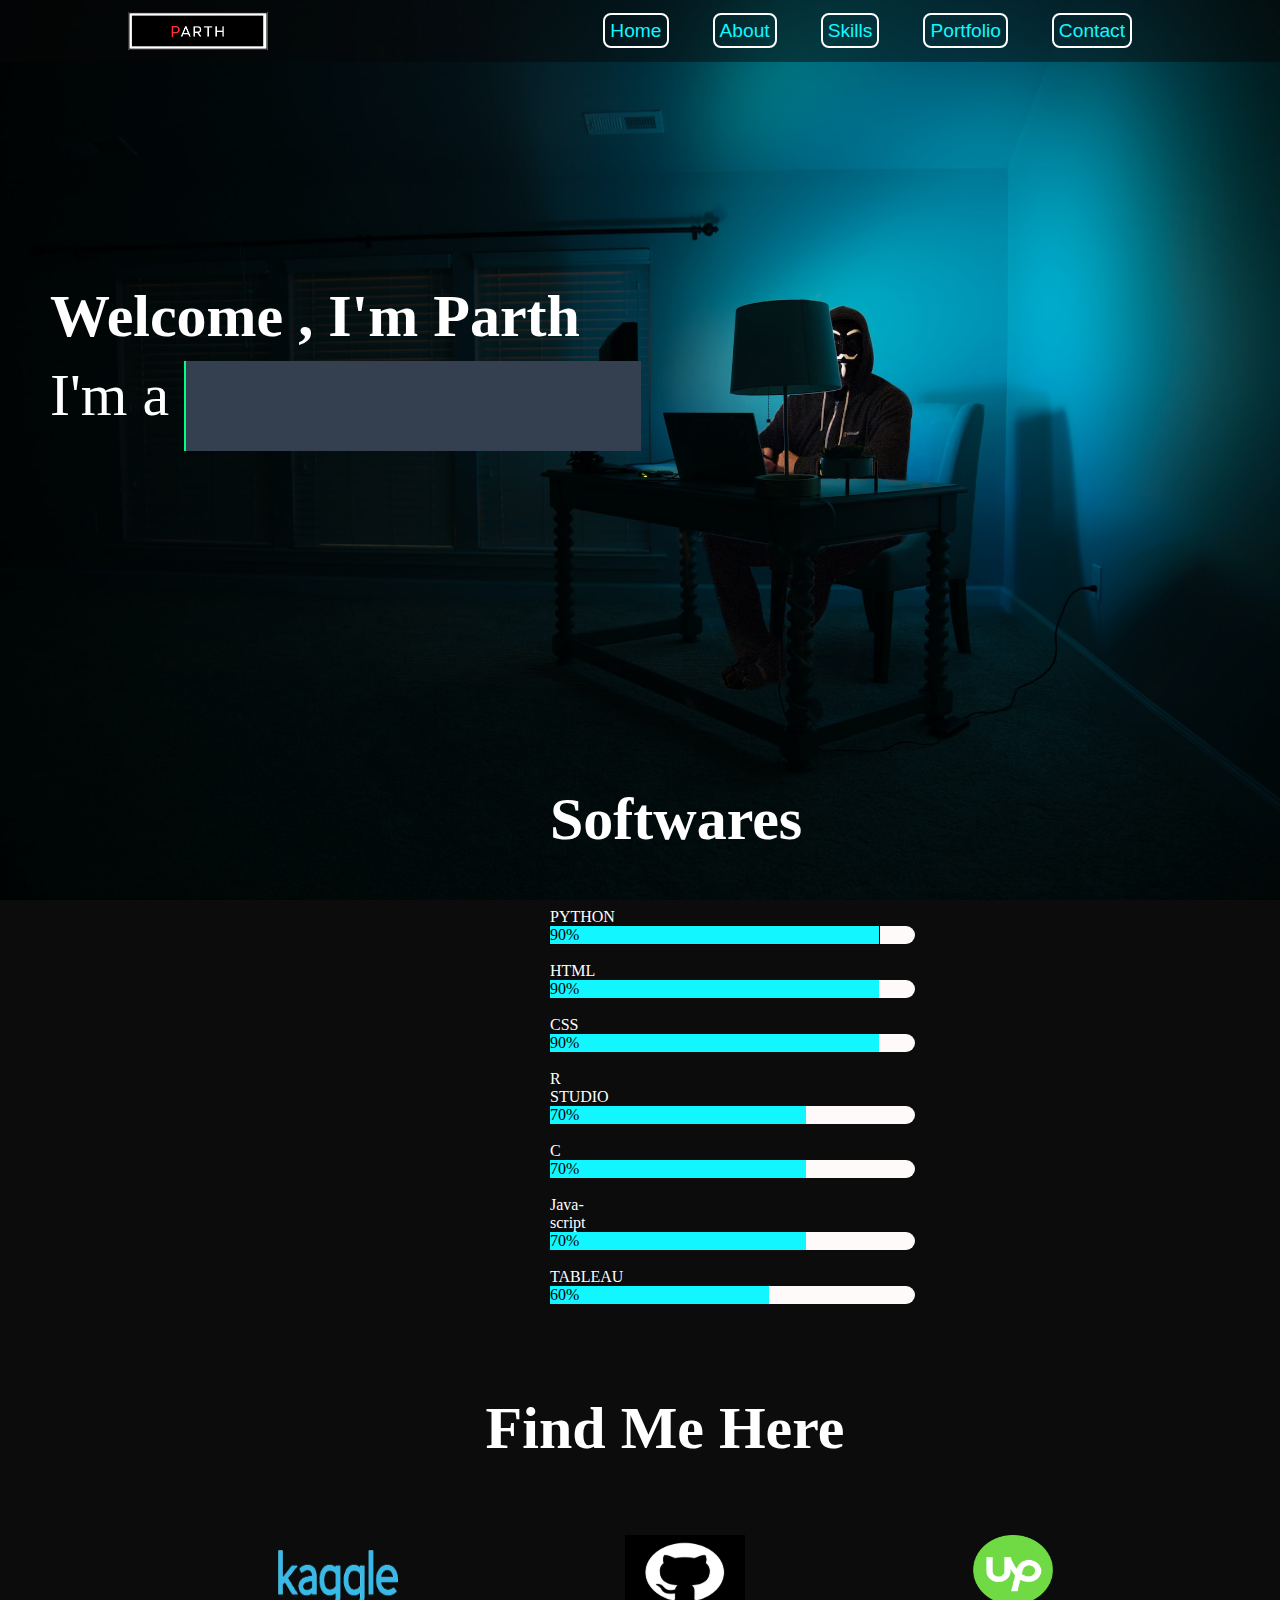
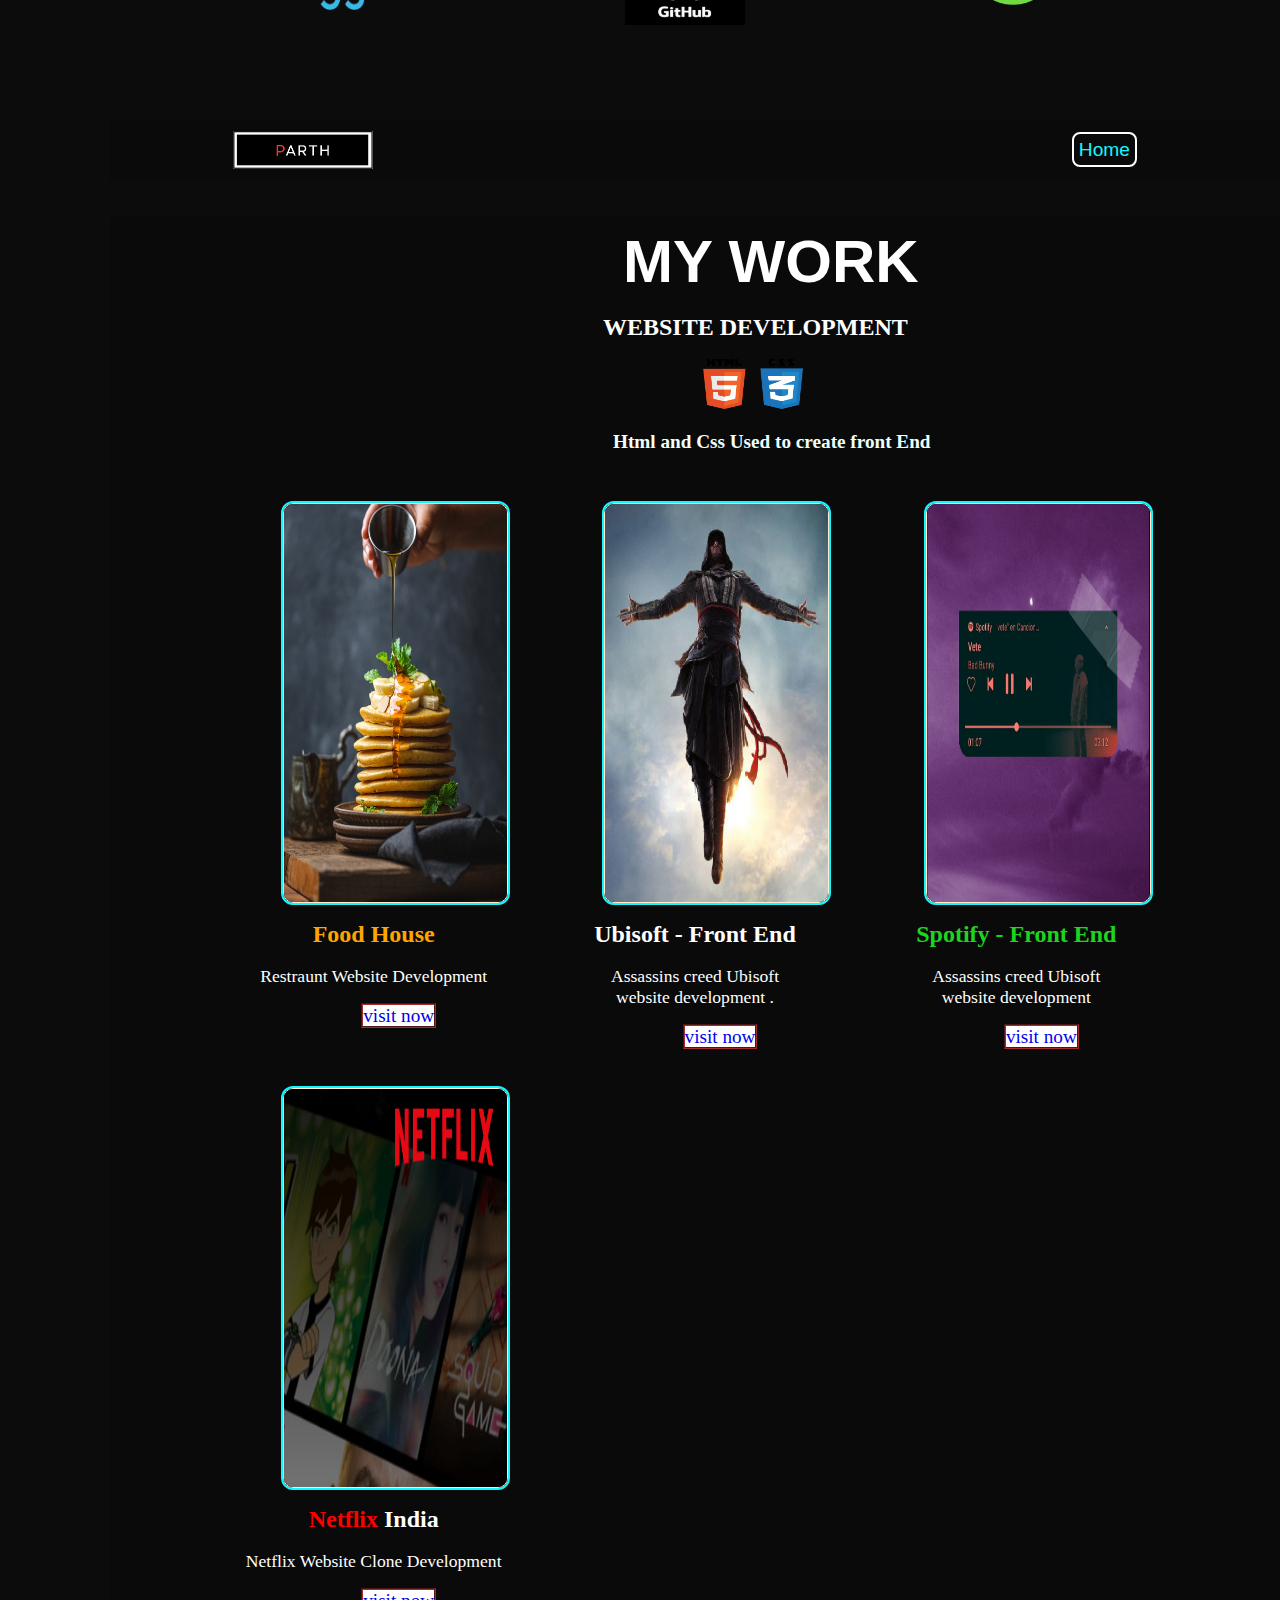
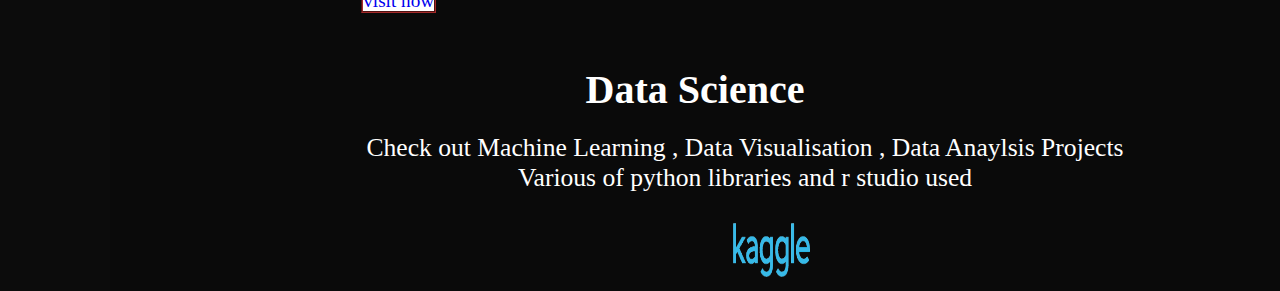
==== index.html @ 5d79d77d "Add initial files" ====
<!DOCTYPE html>
<html lang="en">

<head>
    <meta charset="UTF-8">
    <meta name="viewport" content="width=device-width, initial-scale=1.0">
    <title>Portfolio</title>
    <link rel="icon" type="image/x-icon" href="img/P.png">
    <link rel="stylesheet" href="style.css">

    <link rel="stylesheet" href="https://cdnjs.cloudflare.com/ajax/libs/animate.css/4.1.1/animate.min.css" />


</head>

<body>

    <!-- HEADER -->

    <div class="header">
        <div class="new">

            <div class="container">
                <nav>
                    <img src="img/Logo.png" class="logo">
                    <ul>
                        <li><a href="#">Home</a></li>
                        <li><a href="#">About</a></li>
                        <li><a target="_blank" href="#Skills">Skills</a></li>
                        <li><a href="#port">Portfolio</a></li>
                        <li><a href="#">Contact</a></li>
                    </ul>
                </nav>
            </div>
        </div>

        <div class="container1">
            <h1>Welcome , I'm Parth</h1>
            <div class="wrapper">
                <div class="fixedtext"> I'm a </div>
                <ul class="movingtext">
                    <li><span>Web Developer...</span></li>
                    <li><span>Data Scientist...</span></li>
                    <li><span>Business Anaylst...</span></li>
                    <li><span>Freelancer...</span></li>
                </ul>
            </div>

            <!--===============SKILL===============-->
            <!--=====================================-->

            <br> <br> <br> <br> <br> <br> <br> <br> <br> <br> <br> <br> <br> <br>

            <section id="Skills" class="Skills">

                <div class="bod">


                    <div class="skill">


                        <h1 class="soft">Softwares</h1>

                        <br><br><br>
                        <p style="margin-right: 1000px;">PYTHON</p>
                        <div class="container11">

                            <div class="python">90%</div>
                        </div>
                        <br>
                        <p style="margin-right: 1000px;">HTML</p>
                        <div class="container11">
                            <div class="html">90%</div>
                        </div>
                        <br>
                        <p style="margin-right: 1000px;">CSS</p>
                        <div class="container11">
                            <div class="css">90%</div>
                        </div>
                        <br>
                        <p style="margin-right: 900px;">R STUDIO</p>
                        <div class="container11">
                            <div class="r">70%</div>
                        </div>
                        <br>
                        <p style="margin-right: 1000px;">C</p>
                        <div class="container11">
                            <div class="c">70%</div>
                        </div>
                        <br>
                        <p style="margin-right: 890px;">Java-script</p>
                        <div class="container11">
                            <div class="java">70%</div>
                        </div>
                        <br>
                        <p style="margin-right: 1000px;">TABLEAU</p>
                        <div class="container11">
                            <div class="tab">60%</div>
                        </div>
                    </div>

                </div>




                <br><br><br><br><br>
                <div class="cont">
                    <h1>Find Me Here</h1>
                    <br /><br /><br><br>
                    <div class="link">
                        <div class="kaggle">
                            <a target="_blank" href="https://www.kaggle.com/parthdevrani"><img src="img/kaggle.png"
                                    alt="" /></a>
                            <br />
                        </div>
                        <div class="git">
                            <a target="_blank" href="https://github.com/DESMOOND1"><img src="img/git.jpg" alt="" /></a>
                        </div>
                        <div class="upw">
                            <a target="_blank" href="https://www.upwork.com/freelancers/~01268d0ac81c49f624"><img
                                    src="img/upw.png" alt="" /></a>
                        </div>
                    </div>
                </div>


            </section>
            <br><br><br><br><br>
            <!--===============PORT===============-->
            <!--=====================================-->


            <section class="port" id="port">

                <div class="header1">
                    <div class="new1">

                        <div class="container123">
                            <nav>
                                <img src="img/Logo.png" class="logo">
                                <ul>
                                    <li><a target="_blank" href="index.html">Home</a></li>
                                </ul>
                            </nav>
                        </div>
                    </div>

                    <br><br>

                    <div id="portfolioo">
                        <div class="container123">
                            <h1 style="margin-left: 390px;" class="animate__animated animate__rubberBand">MY WORK</h1>
                            <br>
                            <h2 style="margin-left: 370px;">WEBSITE DEVELOPMENT</h2>
                            <br><img style="margin-left: 470px;" class="css1" src="img/css.png" alt="">
                            <br>
                            <br>
                            <h4 style="margin-left: 380px ; font-size: 1.2rem;" class="lol">Html and Css Used to create
                                front End </h4>

                            <div class="work-list">


                                <div class="work">
                                    <img class="anim" src="img/chad-montano-eeqbbemH9-c-unsplash.jpg" alt="">
                                    <div class="layer">
                                        <br>
                                        <h2 style="color: orange;">Food House</h2>
                                        <br>
                                        <p> Restraunt Website Development
                                        </p>
                                        <br><a style="margin-right: 20px;" target="_blank"
                                            href="http://127.0.0.1:5500/foodie/index.html">visit now</a>

                                    </div>
                                </div>


                                <div class="work">
                                    <img class="anim" src="img/Screenshot_1.png" alt="">
                                    <div class="layer"><br>
                                        <h2>Ubisoft - Front End</h2>
                                        <h2></h2>
                                        <br>
                                        <p>Assassins creed Ubisoft website development .
                                        </p>
                                        <br><a style="margin-right: 20px;" target="_blank"
                                            href="http://127.0.0.1:5500/Assasins/index.html">visit now</a>

                                    </div>
                                </div>

                                <div class="work">
                                    <img class="anim" src="img/spot.png" alt="">
                                    <div class="layer"><br>
                                        <h2 id="green"> Spotify - Front End</h2>
                                        <br>
                                        <p>Assassins creed Ubisoft website development
                                        </p>
                                        <br> <a style="margin-right: 20px;" target="_blank"
                                            href="http://127.0.0.1:5500/spotiffy/index.html">visit now</a>

                                    </div>
                                </div>

                                <div class="work">
                                    <img class="anim" src="img/n.png" alt="">
                                    <div class="layer"><br>
                                        <h2 class="net"> <span style="color:red;"> Netflix </span> India</h2>
                                        <br>
                                        <p>Netflix Website Clone Development
                                        </p>
                                        <br> <a style="margin-right: 20px;" target="_blank"
                                            href="http://127.0.0.1:5500/netflix/index.html">visit now</a>

                                    </div>
                                </div>





                            </div>
                            <br><br><br>



                            <!-- DATA SCIENCE -->

                            <div class="ds">
                                <h2 style="text-align: center;">Data Science </h2>
                                <p style="margin-left: 100px; margin-top: 20px;" class="pol">Check out Machine Learning
                                    , Data Visualisation , Data Anaylsis Projects <br> Various
                                    of python libraries and r studio used</p>


                                <div class="ds">
                                    <a class="hadim" href=""><img
                                            style="height: 6vh ; width: 6vw; margin-left: 500px; margin-top: 30px;"
                                            src="img/kaggle.png" alt=""></a>
                                </div>
                            </div>
                        </div>
                    </div>














            </section>





</body>

</html>
---- style.css ----
* {
    margin: 0;
    padding: 0;
    font-family: 'Poppins';
    box-sizing: border-box;
}

body {
    background: rgba(0, 0, 0, 0.951);
    background-image: url(img/bg.jpg);
    background-size: cover;
    background-repeat: no-repeat;
}


/* HEADER */

div.header {
    width: 100%;
    height: 100vh;


}

.container {
    padding: 10px 10%;
    background-color: rgba(5, 5, 5, 0.5);
}

.logo {
    width: 140px;
}

nav {
    display: flex;
    align-items: center;
    justify-content: space-between;
}

nav ul li {
    display: inline-block;
    margin: 10px 20px;
}

nav ul li a {
    color: #12f7ff;
    text-decoration: none;
    font-size: 1.2em;
    border: 2px solid rgb(255, 255, 255);
    border-radius: 8px;
    padding: 5px 5px;
    font-weight: 100;
    font-family: 'Gill Sans', 'Gill Sans MT', Calibri, 'Trebuchet MS', sans-serif;
}

nav li a:hover {
    box-shadow: 0 0 1rem #12f7ff;
    background: #12f7ff;
    color: black;
}

/* BELOW HEADER */



#about {
    color: white;
    margin-left: 220px;
    margin-top: 10px;
}

/*buttton*/

#btn {
    color: #12f7ff;
}

a.btn:hover {
    color: #12f7ff;
}


/* btn2 BUTTON 2*/

.btn2:hover {
    box-shadow: 0 0 1rem #12f7ff;
    background: #12f7ff;
    color: black;

}


/* SCROLL STYLE CHANGING*/

::-webkit-scrollbar {
    height: 0;
    width: 0.3rem;
}

::-webkit-scrollbar-track {
    background: #12f7ff;
}

::-webkit-scrollbar-thumb {
    background: #0d0e0e;
}

.content {
    background: #12f7ff;
    width: 100%;
    align-content: center;
}

.content {
    display: flex;
}


.content textarea {
    align-items: center;
    width: 200%;
    color: #000;
    background: #feffff;
    margin-bottom: .5rem;
    border: none;
    border-radius: 5px;
}

.content {
    align-content: center;
    justify-content: center;
    margin-left: -10%;

}


/* <!-- container1-- ANIMATION >*/

.container1 h1 {
    font-size: 60px;
}

div.container1 {
    color: white;

}

.wrapper {
    display: inline-flex;
}

.fixedtext {
    color: #feffff;
    font-size: 60px;

}

/*  */

.movingtext {
    margin-left: 15px;
    height: 90px;
    line-height: 90px;
    overflow: hidden;
}

/*animation apply*/

.movingtext li {
    color: #01fe87;
    list-style: none;
    font-size: 60px;
    font-weight: 500;
    position: relative;
    top: 0;
    animation: move 6s steps(4) infinite;
}

@keyframes move {
    100% {
        top: -360px;
    }
}

.movingtext li span:after {
    content: '';
    position: absolute;
    left: 0;
    height: 100%;
    width: 100%;
    background: #343f4f;
    border-left: 2px solid #01fe87;
    animation: type 1.5s steps(10) infinite;
}

@keyframes type {
    100% {
        left: 100%;
        margin: 0 -35px 0 35px;
    }
}


/* ANIMATION END */

/**/

div.container1 {
    margin-top: 220px;
    margin-left: 50px;
}

div.wrapper {
    margin-top: 10px;
}

/**/

.work-list img {
    height: 200px;
    width: 500px;
}

.work-list {
    display: grid;
    grid-template-columns: 1fr 1fr 1fr;
    grid-gap: 50px;
}


/*new*/

#bg11 {
    background-size: cover;
    background-repeat: no-repeat;
    width: 100%;

}

#hell {
    margin-bottom: -8100px;
}

.container11 h1 {
    margin-bottom: 300px;
}

/*==================  SKILLLLS   ===========================*/
/*=============================================*/
/*=============================================*/


.container11 {
    width: 50%;
    /* Full width */
    background-color: #fffafa;
    /* Grey background */
    border-radius: 100px;
}

/*skills*/

.python {
    width: 90%;
    background-color: #12f7ff;
    outline: 1px solid rgb(0, 0, 0);
    animation: python 2s;
    ;
    color: black;
}

/* Green */

.html {
    width: 90%;
    background-color: #12f7ff;
    animation: html 2s;
    ;
    color: black;
}

/* Green */

.css {
    width: 90%;
    background-color: #12f7ff;
    animation: css 2s;
    ;
    color: black;
}

/* Green */

.r {
    width: 70%;
    background-color: #12f7ff;
    animation: r 2s;
    ;
    color: black;
}

/* Green */

.c {
    width: 70%;
    background-color: #12f7ff;
    animation: c 2s;
    ;
    color: black;
}

/* Green */

.tab {
    width: 60%;
    background-color: #12f7ff;
    animation: tab 2s;
    color: black;
}

.java {
    width: 70%;
    background-color: #12f7ff;
    animation: c 2s;
    ;
    color: black;
}

.skill {
    margin-left: 500px;
    margin-top: 100px;
}

div.skill p {
    color: white;
    font-weight: 500;
    font-family: 'Lucida Sans', 'Lucida Sans Regular', 'Lucida Grande';
}

div.cont h1 {
    color: white;
    text-align: center;
}



div.link {
    color: white;
}

/*SOCIALS*/

div.kaggle a img {
    width: 120px;
    height: 60px;
}

div.git img {
    width: 120px;
    height: 90px;
}

div.upw img {
    width: 80px;
    height: 70px;
}

div.link {
    display: flex;
    justify-content: space-evenly;
}

/**/

div.kaggle {
    align-items: center;
    align-self: center;
    text-align: center;

}

/*ANIMATION */

@keyframes python {
    0% {
        width: 0%;
    }

    100% {
        width: 90%;
    }
}

@keyframes html {
    0% {
        width: 0%;
    }

    100% {
        width: 90%;
    }
}

@keyframes css {
    0% {
        width: 0%;
    }

    100% {
        width: 90%;
    }
}

@keyframes r {
    0% {
        width: 0%;
    }

    100% {
        width: 70%;
    }
}

@keyframes c {
    0% {
        width: 0%;
    }

    100% {
        width: 70%;
    }
}

@keyframes tab {
    0% {
        width: 0%;
    }

    100% {
        width: 60%;
    }
}

@keyframes java {
    0% {
        width: 0%;
    }

    100% {
        width: 70%;
    }
}

/**/

.soft {
    color: white;
}

/**/

div.button a {
    color: white;
    margin-left: 1200px;
    font-size: 1.5em;
}

.but:hover {
    color: #12f7ff;
}

.but {
    text-decoration: none;
    border: 1px solid #12f7ff;
}

/*img scale*/

.kaggle {
    transition: transform .2s;
}

.kaggle img:hover {
    transform: scale(1.04);
}

.git {
    transition: transform .2s;
}

.git img:hover {
    transform: scale(1.04);
}

.upw {
    transition: transform .2s;
}

.upw img:hover {
    transform: scale(1.04);
}

/**/


/*==================  portf  CSS  ===========================*/
/*=============================================*/
/*=============================================*/





.work-list {
    display: grid;
    grid-template-columns: 1fr 1fr 1fr;
    grid-gap: 40px;
    margin-top: 50px;
}

.work h1 {
    color: white;
}

.work {
    border-radius: 10px;
    position: relative;
}




.work img {
    width: 80%;
    height: 400px;
    border-radius: 10px;
    display: block;
    justify-content: space-around;
    border: 1px solid blanchedalmond;
    outline: 2px solid #12f7ff;
}

.animate__animated {
    color: white;
    font-family: 'Franklin Gothic Medium', 'Arial Narrow', Arial, sans-serif;

}

div.portfolioo h1,
h2,
h3,
p {
    color: white;
}

div.container123 {
    margin-left: 60px;
}

div.layer h2,
p {
    margin-left: 100px;
}


#green {
    color: rgb(29, 213, 32);
}


div.layer {
    width: 100%;
    text-align: center;
    text-wrap: balance;
    align-items: center;
}

div.layer a {
    margin-left: 70px;
    border: 2px solid brown;
    background-color: white;
    text-decoration: none;
    border-style: groove;
    font-size: 1.2em;
    font-family: Cambria, Cochin, Georgia, Times, 'Times New Roman', serif;
}

div.layer a:hover {
    background-color: aquamarine;
}


/*========*/

/* HEADER */

div.header1 {
    width: 100%;
    height: 100vh;


}

.container123 {
    padding: 10px 10%;
    background-color: rgba(7, 7, 7, 0.5);
}

.logo {
    width: 140px;
}

nav {
    display: flex;
    align-items: center;
    justify-content: space-between;
}

nav ul li {
    display: inline-block;
    margin: 10px 20px;
}

nav ul li a {
    color: #12f7ff;
    text-decoration: none;
    font-size: 1.2em;
    border: 2px solid rgb(255, 255, 255);
    border-radius: 8px;
    padding: 5px 5px;
    font-weight: 100;
    font-family: 'Gill Sans', 'Gill Sans MT', Calibri, 'Trebuchet MS', sans-serif;
}

nav li a:hover {
    box-shadow: 0 0 1rem #12f7ff;
    background: #12f7ff;
    color: black;
}

.sub-title h1 {
    font-size: 90em;
}

.net {
    color: red;
}

/*img hover*/

.work {
    transition: transform .2s;
}

.anim:hover {
    transform: scale(1.04);
}

.lol {
    color: azure;
}

div.container123 h2 {
    color: white;
    font-weight: 5000;
}

div.work-list h2,
p {
    text-align: center;
    margin-left: 0px;

}

div.work-list p {
    font-size: 1.1rem;
}

div.work-list img {
    margin-left: 50px;
}


/*DATA SCIENCE*/

.hadim img:hover {
    transform: scale(1.3);
}

.ds h2 {
    font-size: 2.5em;
}

.ds p {
    font-size: 1.6em;
}

/*css*/

.css1 {
    width: 100px;
    height: 50px;
}
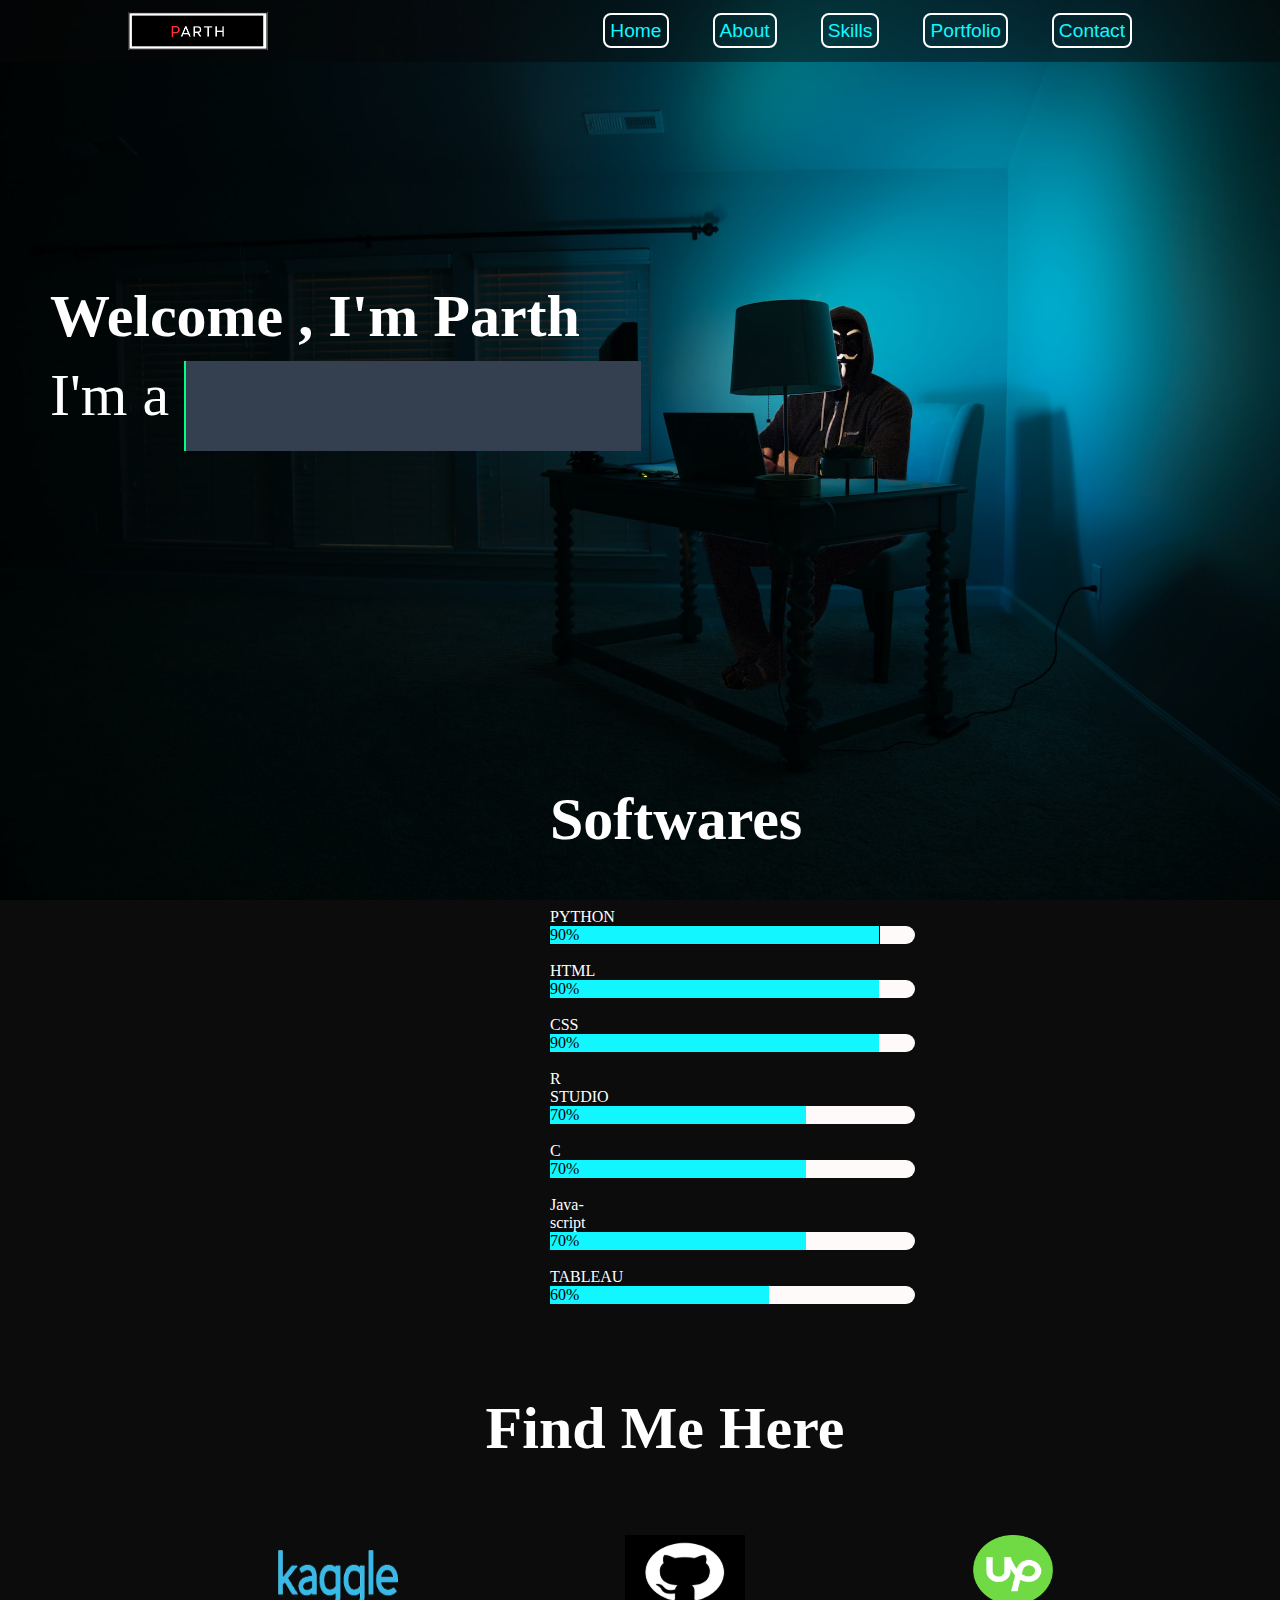
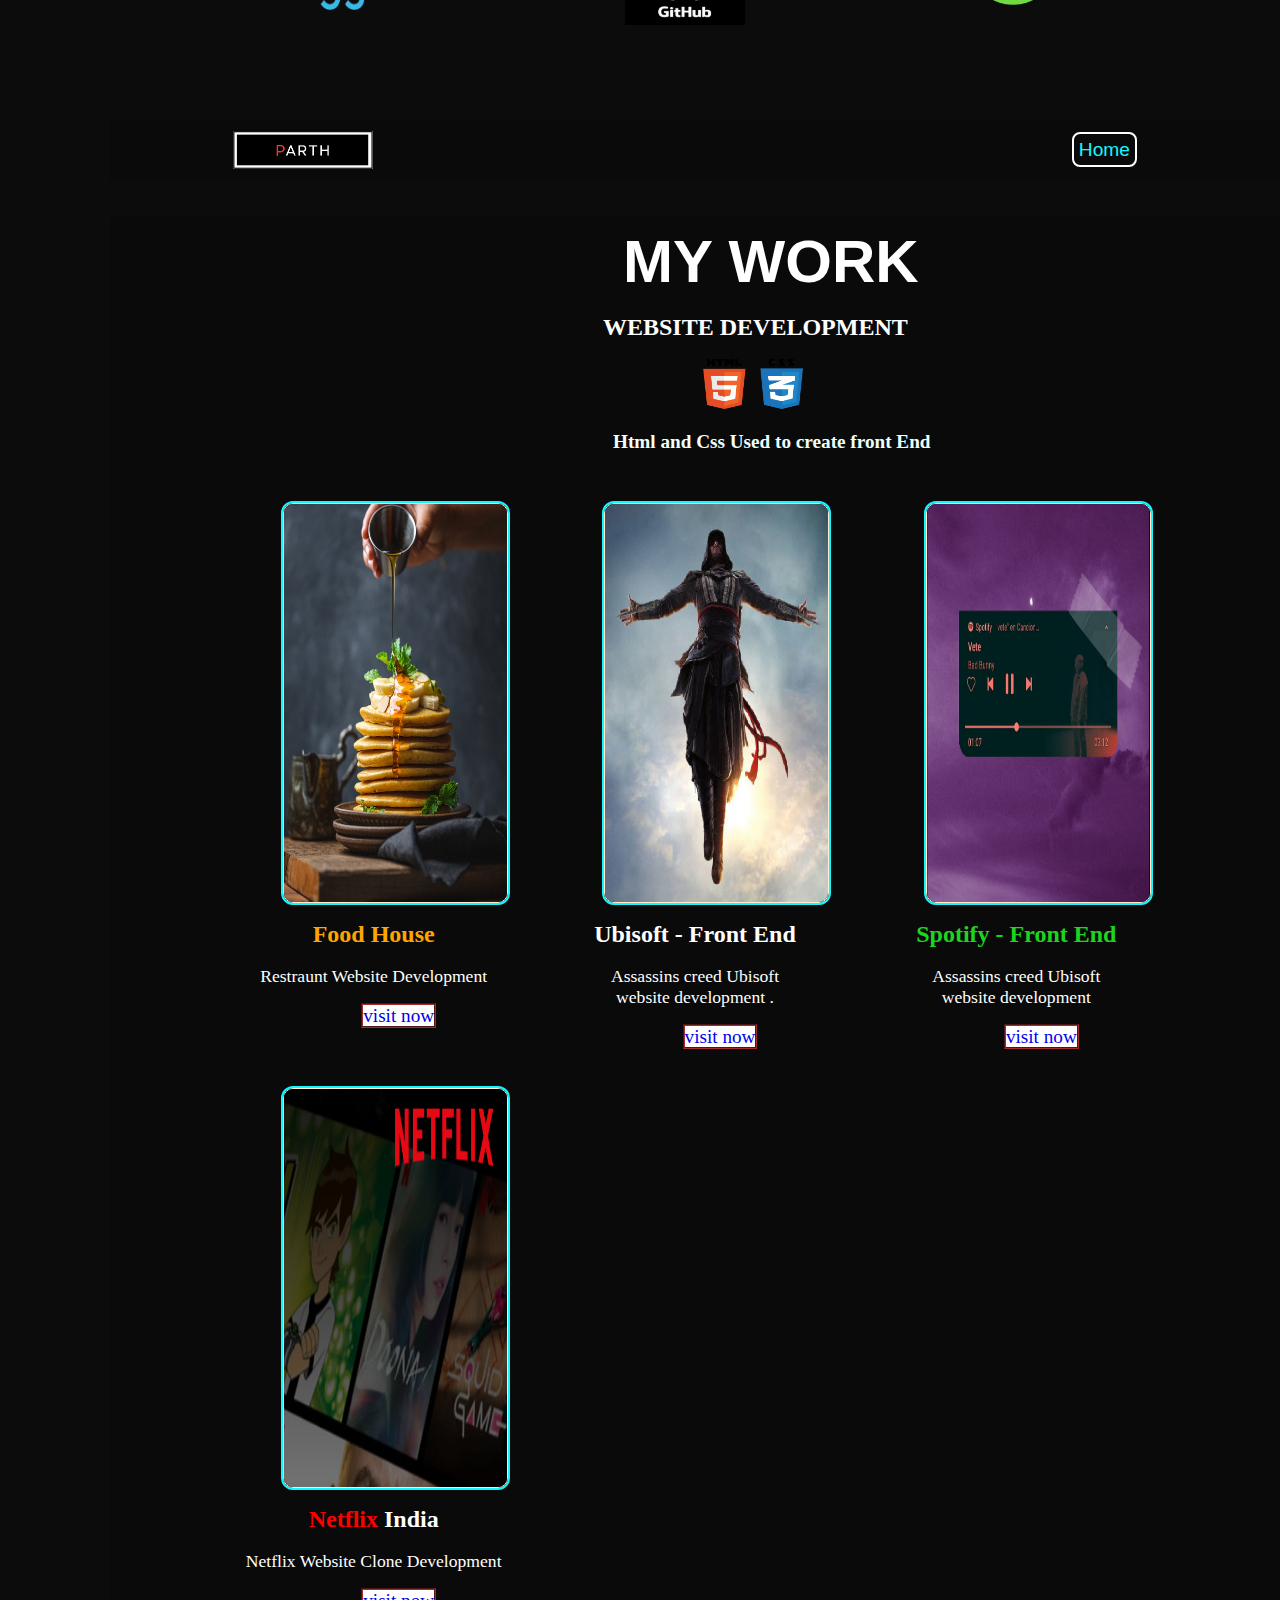
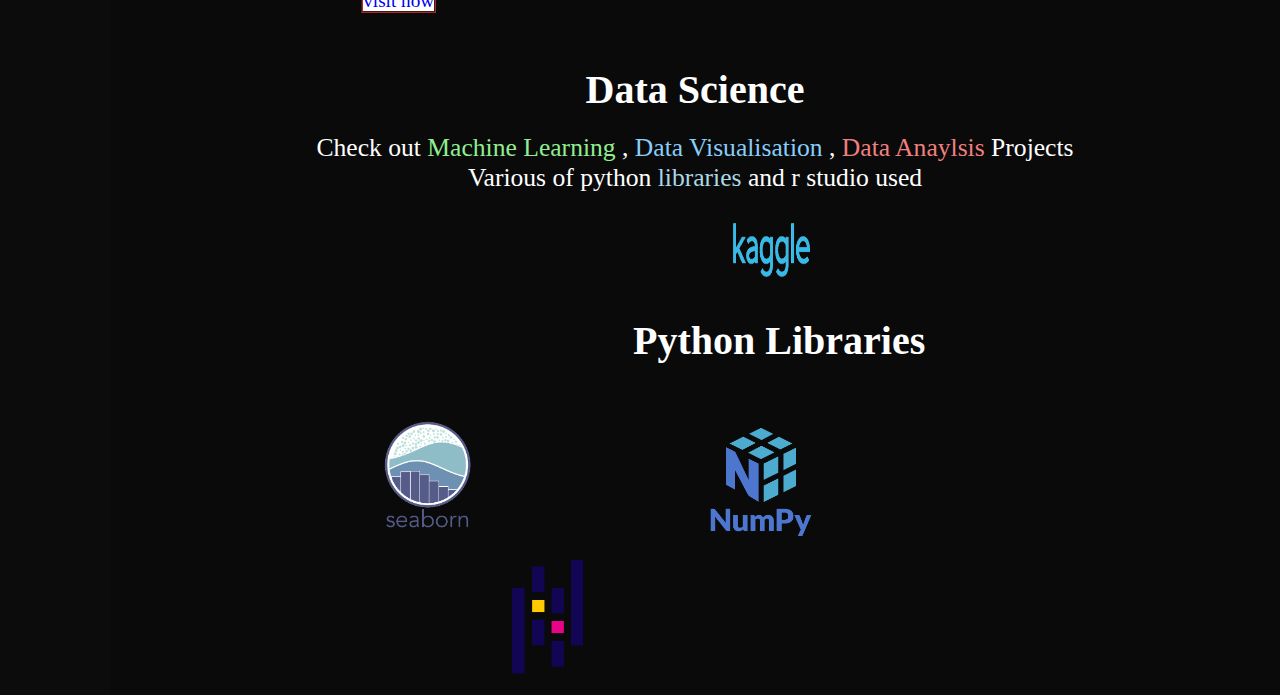
==== commit 8ec9bf62: "Second init" ====
--- a/index.html
+++ b/index.html
@@ -26,7 +26,7 @@
                     <ul>
                         <li><a href="#">Home</a></li>
                         <li><a href="#">About</a></li>
-                        <li><a target="_blank" href="#Skills">Skills</a></li>
+                        <li><a href="#Skills">Skills</a></li>
                         <li><a href="#port">Portfolio</a></li>
                         <li><a href="#">Contact</a></li>
                     </ul>
@@ -230,17 +230,24 @@
 
                             <div class="ds">
                                 <h2 style="text-align: center;">Data Science </h2>
-                                <p style="margin-left: 100px; margin-top: 20px;" class="pol">Check out Machine Learning
-                                    , Data Visualisation , Data Anaylsis Projects <br> Various
-                                    of python libraries and r studio used</p>
-
-
-                                <div class="ds">
+                                <p style="margin-top: 20px;" class="pol">Check out <span style="color: lightgreen;">Machine Learning</span>
+                                    ,<span style="color: lightskyblue;">  Data Visualisation </span>  , <span style="color: lightcoral;">  Data Anaylsis </span>  Projects <br> Various
+                                    of python <span style="color: lightblue;">  libraries </span>  and r studio used</p>
+
+                                    <div class="ds">
                                     <a class="hadim" href=""><img
                                             style="height: 6vh ; width: 6vw; margin-left: 500px; margin-top: 30px;"
                                             src="img/kaggle.png" alt=""></a>
                                 </div>
                             </div>
+<br><br>
+                            <div class="lib">
+                                <h2 style="color: white; margin-left: 400px;font-size: 2.5rem;">Python Libraries</h2><br><br><br>
+                                <img class="seaborn" style="width: 14%; margin-left: 130px" src="img/seaborn.png" alt="">
+                                <img class="numpy" style="width: 14%; margin-left: 200px" src="img/numpy.png" alt="">
+                                <img class="panda" style="width: 14%; margin-left: 250px; " src="img/Pandas.png" alt="">
+                            </div>
+
                         </div>
                     </div>
 
--- a/style.css
+++ b/style.css
@@ -695,6 +695,37 @@
     font-size: 1.6em;
 }
 
+
+
+/*keyframe for python library*/
+
+.lib .panda {
+    animation: wobble 10s infinite;
+}
+.lib .numpy {
+    animation: wobble 10s infinite;
+}
+.lib .seaborn {
+    animation: wobble 10s infinite;
+}
+
+
+@keyframes wobble {
+    0% {
+        transform: translateX(.1rem);
+    }
+
+    50%{
+        transform: translateX(.5rem);
+    }
+
+    100% {
+        transform: translateX(1rem);
+    }
+}
+
+
+
 /*css*/
 
 .css1 {
